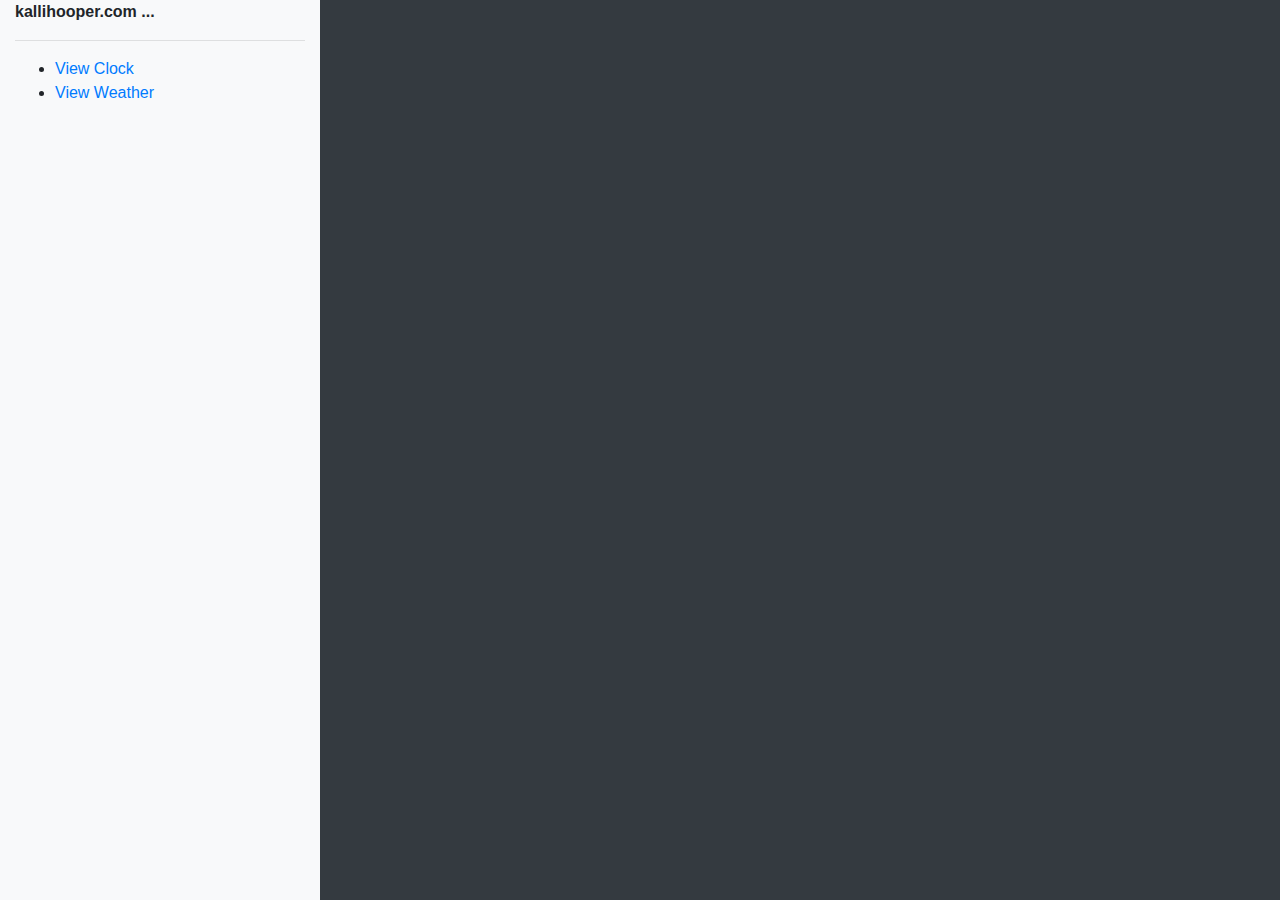
==== index.html @ 1684bac5 "added weather" ====
<!DOCTYPE html>
<html lang="en">

<head>
  <meta charset="UTF-8">
  <title>JS + CSS Clock</title>
  <!-- Bootstrap4 is the best -->
  <link rel="stylesheet" href="https://maxcdn.bootstrapcdn.com/bootstrap/4.0.0/css/bootstrap.min.css">
  <link rel="stylesheet" type="text/css" href="index.css">
</head>

<body>
  <div class="container-fluid d-flex h-100 flex-column">
    <div class="row bg-light flex-fill d-flex justify-content-start">
      <div class="col-3 h-100" id="left-side-menu">
        <strong>kallihooper.com ... </strong>
        <hr/>
        <ul>
          <li><a href="clock/clock.html">View Clock</a></li>
          <li><a href="weather/weather.html">View Weather</a></li>
        </ul>
      </div>
      <div class="col-9  h-100 bg-dark" id="right-side-content">
      </div>
    </div><!-- end row -->
  </div><!-- end container -->
  
  <!-- loading the mighty Bootstrap4 and jQuery -->
  <script src="https://code.jquery.com/jquery-3.2.1.min.js"></script>
  <script src="https://cdnjs.cloudflare.com/ajax/libs/popper.js/1.12.9/umd/popper.min.js"></script>
  <script src="https://maxcdn.bootstrapcdn.com/bootstrap/4.0.0/js/bootstrap.min.js"></script>
  <!-- JavaScript can be here, or in a separate file, if I have a lot I do a separate file -->
  <script>
    //the $ means jQuery, this initial function will only run after the page is completely loaded
    $(function(){
      // click event
      $("#left-side-menu li a").click(function(e){
          e.preventDefault(); // to prevent the default anchor tag behaviour, which would display a new page
          var url = this.href;  // grab the url, we only want to fill the content div, not switch to the page
          $.get(url,function(returnedpage) {
            $("#right-side-content").html(returnedpage);
          }); // load the content div with the selected page content
      });
    }); 
  </script>
</body>

</html>
---- index.css ----
html,body {
  height: 100%;
}
.flex-fill {
  flex:1;
}
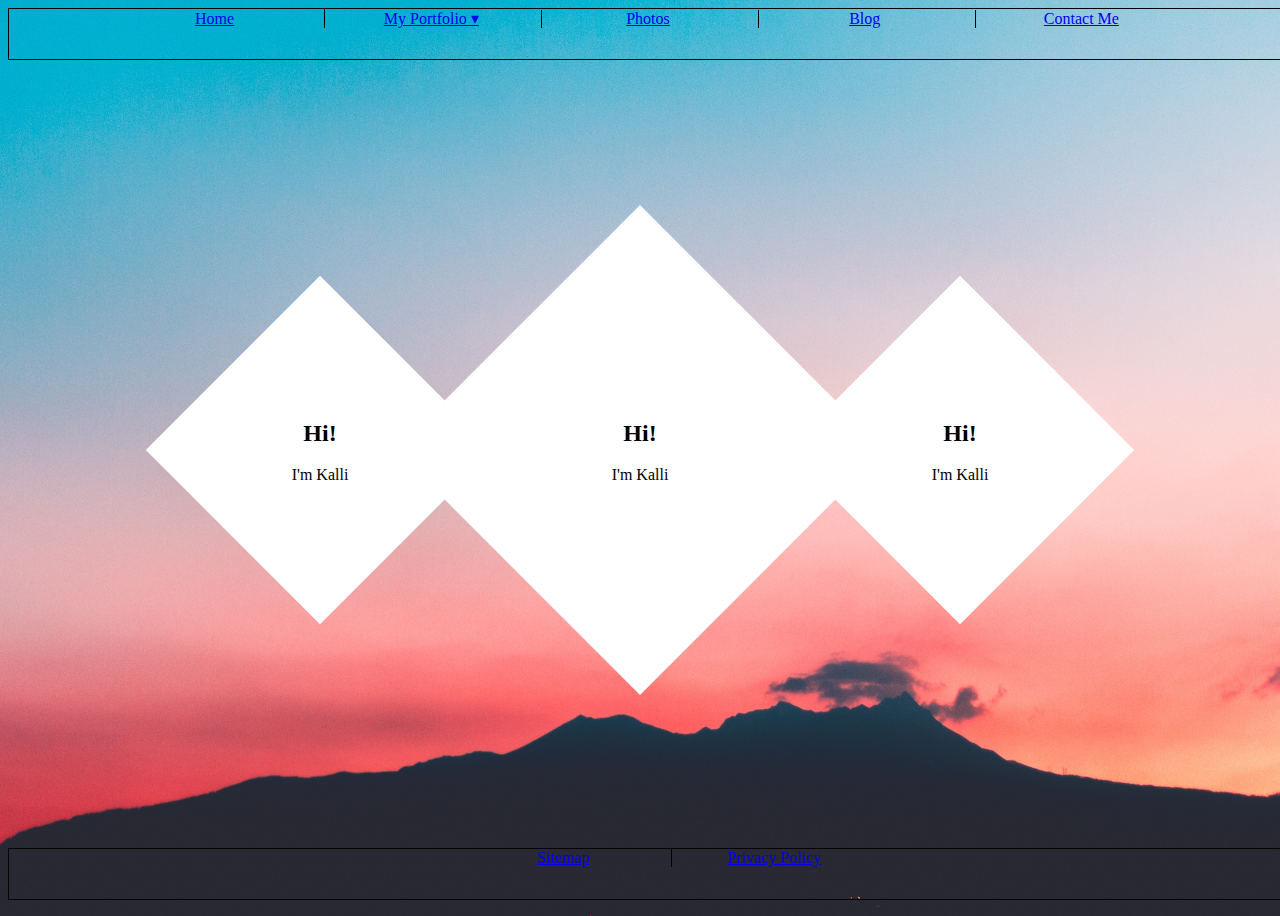
==== commit 96c08b4c: "up" ====
--- a/index.html
+++ b/index.html
@@ -2,47 +2,78 @@
 <html lang="en">
 
 <head>
-  <meta charset="UTF-8">
-  <title>JS + CSS Clock</title>
-  <!-- Bootstrap4 is the best -->
-  <link rel="stylesheet" href="https://maxcdn.bootstrapcdn.com/bootstrap/4.0.0/css/bootstrap.min.css">
-  <link rel="stylesheet" type="text/css" href="index.css">
+  <meta name="viewport" content="width=device-width, initial-scale=1"> 
+  <link href="index.css" rel="stylesheet" type="text/css">
 </head>
 
 <body>
-  <div class="container-fluid d-flex h-100 flex-column">
-    <div class="row bg-light flex-fill d-flex justify-content-start">
-      <div class="col-3 h-100" id="left-side-menu">
-        <strong>kallihooper.com ... </strong>
-        <hr/>
-        <ul>
-          <li><a href="clock/clock.html">View Clock</a></li>
-          <li><a href="weather/weather.html">View Weather</a></li>
-        </ul>
-      </div>
-      <div class="col-9  h-100 bg-dark" id="right-side-content">
-      </div>
-    </div><!-- end row -->
-  </div><!-- end container -->
+
   
-  <!-- loading the mighty Bootstrap4 and jQuery -->
-  <script src="https://code.jquery.com/jquery-3.2.1.min.js"></script>
-  <script src="https://cdnjs.cloudflare.com/ajax/libs/popper.js/1.12.9/umd/popper.min.js"></script>
-  <script src="https://maxcdn.bootstrapcdn.com/bootstrap/4.0.0/js/bootstrap.min.js"></script>
-  <!-- JavaScript can be here, or in a separate file, if I have a lot I do a separate file -->
-  <script>
-    //the $ means jQuery, this initial function will only run after the page is completely loaded
-    $(function(){
-      // click event
-      $("#left-side-menu li a").click(function(e){
-          e.preventDefault(); // to prevent the default anchor tag behaviour, which would display a new page
-          var url = this.href;  // grab the url, we only want to fill the content div, not switch to the page
-          $.get(url,function(returnedpage) {
-            $("#right-side-content").html(returnedpage);
-          }); // load the content div with the selected page content
-      });
-    }); 
-  </script>
+  <header>
+    <nav>
+      <ul class="nav inline-items">
+        <li>
+          <a href="#">Home</a>
+        </li>
+
+        <li id="portfoliolink">
+          <a  href="#">My Portfolio &#9662; </a>
+            <ul>
+            <li> <a href="simpleparallax-master/index.html">JavaScript </a></li>
+            <li> <a href="animate">CAD </a></li>
+            <li> <a href="#">Excel </a></li>
+            </ul>
+        </li>
+        <li>
+          <a href="#">Photos</a>
+        </li>
+        <li>
+          <a href="#">Blog</a>
+        </li>
+        <li>
+          <a href="#"> Contact Me </a>
+        </li>
+      </ul>
+    </nav>
+  </header>
+
+
+
+  <footer>
+    <ul class="inline-items">
+      <li>
+        <a href="#">Sitemap</a>
+      </li>
+      <li>
+        <a href="#">Privacy Policy</a>
+      </li>
+    </ul>
+  </footer>
+
+  <div class="diamond">
+    <div class="diamondtext">
+      <h2>Hi!</h2>
+      <p>I'm Kalli</p>
+    </div>
+  </div>
+
+  <div class="leftdiamond">
+    <div class="diamondtext">
+      <h2>Hi!</h2>
+      <p>I'm Kalli</p>
+    </div>
+  </div>
+
+  <div class="rightdiamond">
+    <div class="diamondtext">
+      <h2>Hi!</h2>
+      <p>I'm Kalli</p>
+    </div>
+  </div>
+
+<script src="/simpleparallax-master/js/jquery-3.3.1.min.js"></script>
+<script src="/simpleparallax-master/js/jquery-ui.min.js"></script>
+<script src="index.js"></script>
 </body>
 
 </html>--- a/index.css
+++ b/index.css
@@ -1,6 +1,165 @@
-html,body {
-  height: 100%;
+body {
+  background: url(horizon.jpg);
+  background-size: 100% 100%;
+  background-repeat: no-repeat;
+  width:100%;
+  height:100vh;
 }
-.flex-fill {
-  flex:1;
+
+.diamondtext{
+  transform:rotate(-45deg) ;
+  display: table-cell;
+  text-align: center;
+  vertical-align: middle;
+}
+
+.diamond {
+  position: absolute;
+  display: table;
+	height: 340px;
+	width: 340px;
+	transition: .3s all ease-in-out;
+	background: #fff;
+	border: 3px solid #fff;
+	top: 50%;
+	left: 50%;
+	transform: rotate(45deg) translate(-50%, -50%);
+	transform-origin: top left;
+  
+	}
+	
+  .leftdiamond {
+    position: absolute;
+    display: table;
+    height: 240px;
+    width: 240px;
+    transition: .3s all ease-in-out;
+    background: #fff;
+    border: 3px solid #fff;
+    top: 50%;
+    left: 25%;
+    transform: rotate(45deg) translate(-50%, -50%);
+    transform-origin: top left;
+    text-align: center;
+    }
+
+    .rightdiamond {
+      position: absolute;
+      display: table;
+      height: 240px;
+      width: 240px;
+      transition: .3s all ease-in-out;
+      background: #fff;
+      border: 3px solid #fff;
+      top: 50%;
+      left: 75%;
+      transform: rotate(45deg) translate(-50%, -50%);
+      transform-origin: top left;
+      text-align: center;
+      }
+
+
+footer,
+header {
+  border: 1px solid rgb(5, 5, 5);
+  padding: 0em;
+  Height: 50px;
+  text-align: center;
+}
+
+footer {
+  width: 100%;
+  position: fixed;
+  bottom: 0;
+  text-align: center;
+}
+
+  
+#portfoliolink ul{
+  margin: 0 auto;
+  width: 100px;
+}
+
+.nav ul {
+ position: absolute;
+display: none;
+list-style-type: none;
+background: rgba(255, 255, 255, 0.5);
+border-radius: 1em;
+-webkit-padding-start: 0;
+}
+
+
+.nav ul li:hover {
+  background: rgba(255,255,255,1);
+ }
+
+ .nav ul li {
+  padding:0px;
+  margin: 0;
+ }
+
+.nav {
+  width: 1%;
+  list-style: none;
+  margin-left: 0;
+  margin-bottom: 0;
+  padding-left: 0;
+}
+
+
+.inline-items {
+  margin-top: 0;
+}
+
+.inline-items>li {
+  display: inline-block;
+  width: 1%;
+  margin-left: 0;
+  border-left: 1px solid black;
+  padding-left: 0;
+  padding-right: 0;
+  transition: transform 3s;
+}
+
+.inline-items>li:first-child {
+  margin-left: 0;
+  border: none;
+  padding-left: 0;
+  padding-right: 10px;
+}
+
+.inline-items>li:last-child {
+  padding-right: 0;
+}
+
+.fadein {
+  transition: opacity 4.0s ease;
+  opacity: 1.0;
+}
+
+.nav.slidein {
+  transition: width 2.0s ease;
+  width: 100%;
+}
+
+.inline-items>li.grow {
+  transition: all 3.0s ease;
+  padding-left: 10px;
+  padding-right: 10px;
+  width: 15%;
+}
+
+/* MEDIA QUERIES */
+
+@media screen and (min-width: 47.5em) {
+  .leftColumn {
+    margin-right: 19.5em;
+  }
+  .rightColumn {
+    position: absolute;
+    top: 0;
+    right: 0;
+    width: 18.75em;
+  }
 }